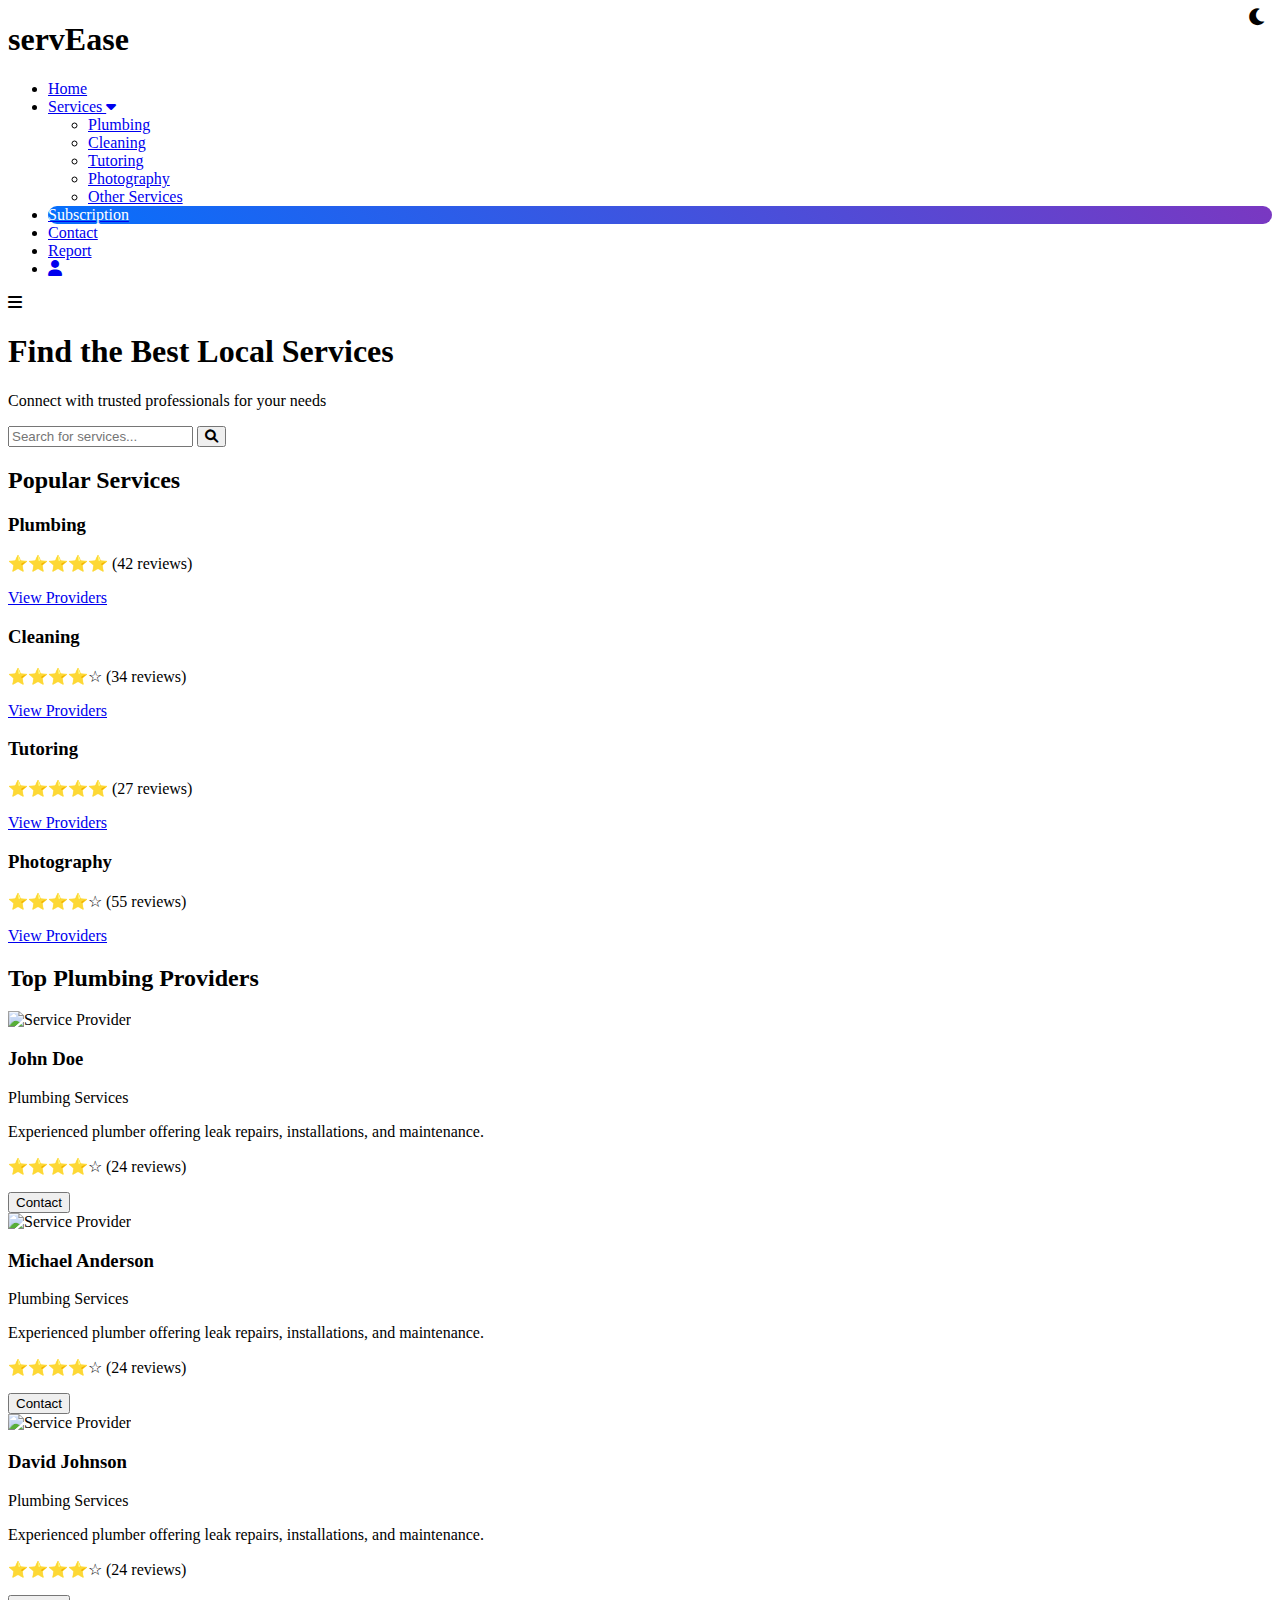
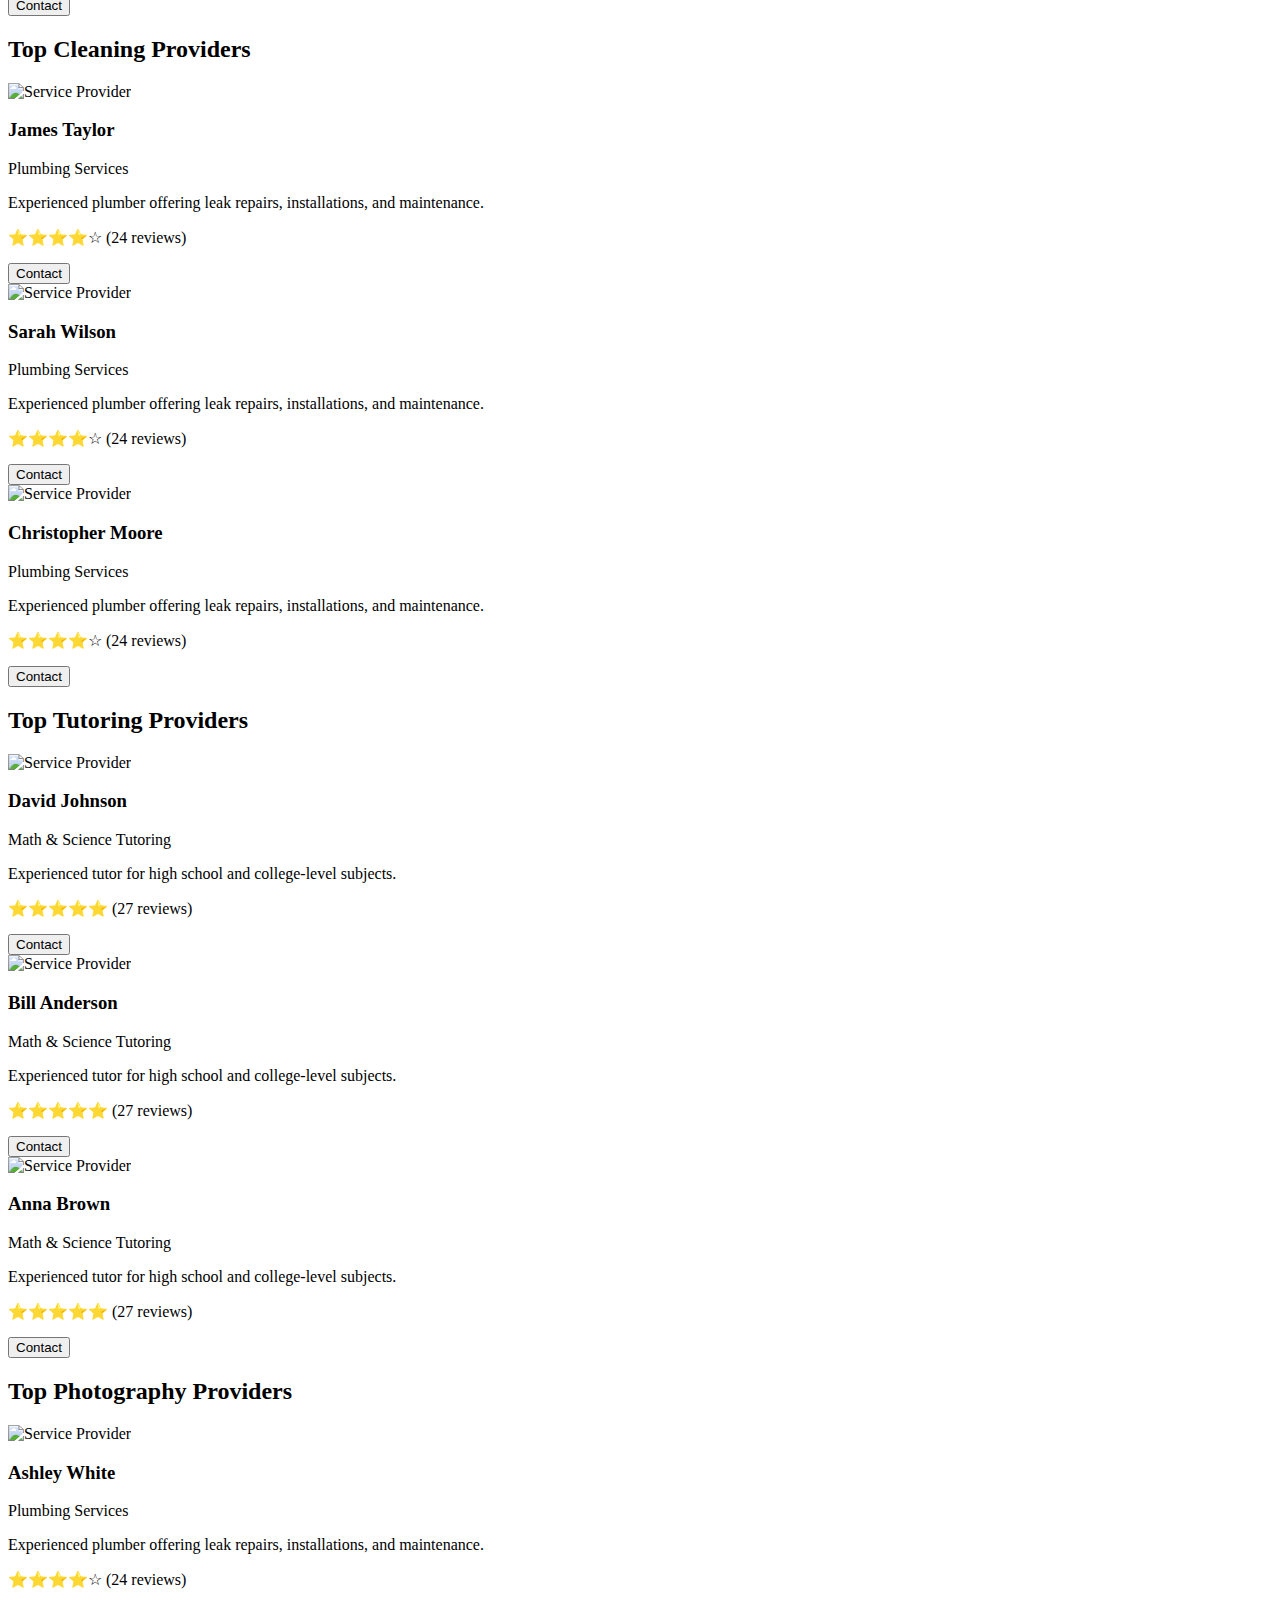
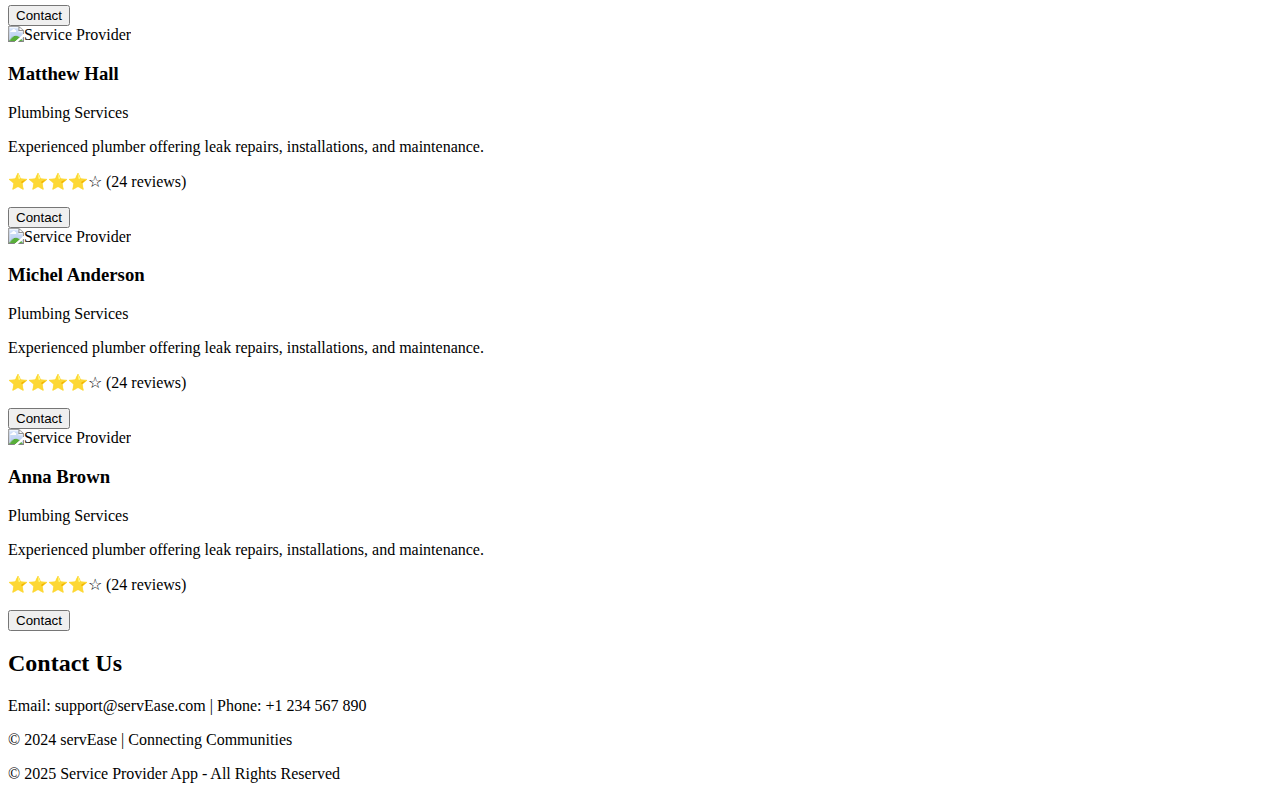
==== index.html @ fc525d80 "Add files via upload" ====
<!DOCTYPE html>
<html lang="en" data-theme="light">
<head>
    <meta charset="UTF-8">
    <meta name="viewport" content="width=device-width, initial-scale=1.0">
    <title>servEase : Local Services Aggregator</title>
    <link rel="stylesheet" href="https://cdnjs.cloudflare.com/ajax/libs/font-awesome/6.7.2/css/all.min.css" integrity="sha512-Evv84Mr4kqVGRNSgIGL/F/aIDqQb7xQ2vcrdIwxfjThSH8CSR7PBEakCr51Ck+w+/U6swU2Im1vVX0SVk9ABhg==" crossorigin="anonymous" referrerpolicy="no-referrer" />
    <link rel="stylesheet" href="styles.css">
    <link rel="stylesheet" href="https://cdnjs.cloudflare.com/ajax/libs/font-awesome/6.0.0-beta3/css/all.min.css">
    <script src="https://www.gstatic.com/dialogflow-console/fast/messenger/bootstrap.js?v=1"></script>
    <style>
        /* Fixed Dark mode styles */
        [data-theme="dark"] body {
            background-color: black;
            color: white;
        }

        [data-theme="dark"] section {
            background-color: black;
        }

        [data-theme="dark"] .service-card {
            background-color: rgb(74, 66, 212);
            color: white;
        }

        [data-theme="dark"] .service-info h3,
        [data-theme="dark"] .service-info p,
        [data-theme="dark"] .service-info button {
            color: white;
        }

        [data-theme="dark"] .container h2 {
            color: white;
        }

        /* Dark mode toggle styles */
        .theme-switch {
            display: flex;
            align-items: center;
            margin-left: 20px; 
            position: absolute;
            right: 8px;
            top: 2px
        }

        .theme-switch-button {
            background: none;
            border: none;
            cursor: pointer;
            font-size: 1.2rem;
            
            color: inherit;
            padding: 5px;
        }

        [data-theme="dark"] .theme-switch-button {
            color: white;
        }

        [data-theme="dark"] nav {
            background-color: #1a1a1a;
        }

        [data-theme="dark"] .nav-links a {
            color: white;
        }

        [data-theme="dark"] .service-item {
            background-color: rgb(74, 66, 212);
            color: white;
        }

        [data-theme="dark"] .service-item a {
            color: white;
        }

        [data-theme="dark"] header {
            background-color: #1a1a1a;
            color: white;
        }

        [data-theme="dark"] footer {
            background-color: #1a1a1a;
            color: white;
        }

/* Glowing Effect for Subscription Button */
.Subscription {
    font-size: 1rem; /* Reduced font size to match other nav items */
    font-weight: normal; /* Normal weight for better alignment */
    padding: px 10px; /* Adjust padding to make the button smaller */
    color: #fff;
    background: linear-gradient(45deg, #0072ff, #9c27b0, #2196f3, #00bcd4);

    background-size: 400% 400%;
    border-radius: 10px;
    box-shadow: none; /* Removed the heavy shadow */
    animation: gradientAnimation 5s ease infinite, glowing 1.5s ease-in-out infinite;
}


        @keyframes gradientAnimation {
            0% {
                background-position: 0% 50%;
            }
            50% {
                background-position: 100% 50%;
            }
            100% {
                background-position: 0% 50%;
            }
        }

        @keyframes glowing {
            0% {
                box-shadow: 0 0 5px #95ff00, 0 0 10px #b2c620, 0 0 15px #65c422, 0 0 20px #78c821;
            }
            50% {
                box-shadow: 0 0 5px #33cc33, 0 0 10px #33cc33, 0 0 15px #33cc33, 0 0 20px #33cc33;
            }
            100% {
                box-shadow: 0 0 5px #8ecc07, 0 0 10px #85e70e, 0 0 15px #85bd0c, 0 0 20px #ff0000;
            }
        }
    </style>
</head>

<body>
    <!-- Navigation Bar -->
    <!-- Navigation Bar -->
<nav>
    <div class="container">
        <div class="logo">
            <h1>servEase</h1>
        </div>
        <ul class="nav-links">
            <li><a href="#home">Home</a></li>
            <li class="dropdown">
                <a href="#services">Services <i class="fas fa-caret-down"></i></a>
                <ul class="dropdown-menu">
                    <li><a href="#plumbing">Plumbing</a></li>
                    <li><a href="#cleaning">Cleaning</a></li>
                    <li><a href="#tutoring">Tutoring</a></li>
                    <li><a href="#photography">Photography</a></li>
                    <li><a href="#other">Other Services</a></li>
                </ul>
            </li>
            <!-- Glowing Subscription Button -->
            <li><a href="plan.html"><div class="Subscription">Subscription</div></a></li>
            <li><a href="#contact">Contact</a></li>
            <li><a href="report.html">Report</a></li>
            <li><a href="profile.html"><i class="fa-solid fa-user"></i></a> </li>
            <li class="theme-switch">
                <button class="theme-switch-button" id="themeToggle">
                    <i class="fas fa-moon"></i>
                </button>
            </li>
        </ul>
        <div class="menu-toggle">
            <i class="fas fa-bars"></i>
        </div>
    </div>
</nav>


    <!-- Hero Section -->
    <header id="home">
        <div class="container">
            <h1>Find the Best Local Services</h1>
            <p>Connect with trusted professionals for your needs</p>
            <form class="search-bar">
                <input type="text" placeholder="Search for services...">
                <button type="submit"><i class="fas fa-search"></i></button>
            </form>
        </div>
    </header>

    


    
    
     

 

    <!-- JavaScript for Theme Toggle -->
    <script>
        const themeToggle = document.getElementById("themeToggle");
        themeToggle.addEventListener("click", () => {
            document.documentElement.setAttribute(
                "data-theme", 
                document.documentElement.getAttribute("data-theme") === "dark" ? "light" : "dark"
            );
        });
    </script>

</body>
</html>


    <!-- Popular Services Section -->
    <section id="services">
        <div class="container">
            <h2>Popular Services</h2>
            <div class="service-list">
                <div class="service-item">
                    <h3>Plumbing</h3>
                    <p>⭐⭐⭐⭐⭐ (42 reviews)</p>
                    <a href="services.html#plumbing">View Providers</a>
                </div>
                <div class="service-item">
                    <h3>Cleaning</h3>
                    <p>⭐⭐⭐⭐☆ (34 reviews)</p>
                    <a href="services.html#cleaning">View Providers</a>
                </div>
                <div class="service-item">
                    <h3>Tutoring</h3>
                    <p>⭐⭐⭐⭐⭐ (27 reviews)</p>
                    <a href="services.html#tutoring">View Providers</a>
                </div>
                <div class="service-item">
                    <h3>Photography</h3>
                    <p>⭐⭐⭐⭐☆ (55 reviews)</p>
                    <a href="services.html#photography">View Providers</a>
                </div>
            </div>
        </div>
    </section>

    <!-- Services Detail Sections -->
    <!-- Plumbing Service Providers -->
    <section id="plumbing">
        <div class="container">
            <h2>Top Plumbing Providers</h2>
            <div class="service-grid">
                <div class="service-card">
                    <img src="https://plus.unsplash.com/premium_photo-1664299069577-11579b487e6c?q=80&w=2070&auto=format&fit=crop&ixlib=rb-4.0.3&ixid=M3wxMjA3fDB8MHxwaG90by1wYWdlfHx8fGVufDB8fHx8fA%3D%3D" alt="Service Provider">
                    <div class="service-info">
                        <h3>John Doe</h3>
                        <p class="category">Plumbing Services</p>
                        <p class="description">Experienced plumber offering leak repairs, installations, and maintenance.</p>
                        <p class="reviews">⭐⭐⭐⭐☆ (24 reviews)</p>
                        <button>Contact</button>
                    </div>
                </div>
                <div class="service-card">
                    <img src="https://plus.unsplash.com/premium_photo-1661342406124-740ae7a0dd0e?q=80&w=2069&auto=format&fit=crop&ixlib=rb-4.0.3&ixid=M3wxMjA3fDB8MHxwaG90by1wYWdlfHx8fGVufDB8fHx8fA%3D%3D" alt="Service Provider">
                    <div class="service-info">
                        <h3>Michael Anderson</h3>
                        <p class="category">Plumbing Services</p>
                        <p class="description">Experienced plumber offering leak repairs, installations, and maintenance.</p>
                        <p class="reviews">⭐⭐⭐⭐☆ (24 reviews)</p>
                        <button>Contact</button>
                    </div>
                </div>
                <div class="service-card">
                    <img src="https://plus.unsplash.com/premium_photo-1682125979416-7633eff814c9?q=80&w=2070&auto=format&fit=crop&ixlib=rb-4.0.3&ixid=M3wxMjA3fDB8MHxwaG90by1wYWdlfHx8fGVufDB8fHx8fA%3D%3D" alt="Service Provider">
                    <div class="service-info">
                        <h3>David Johnson</h3>
                        <p class="category">Plumbing Services</p>
                        <p class="description">Experienced plumber offering leak repairs, installations, and maintenance.</p>
                        <p class="reviews">⭐⭐⭐⭐☆ (24 reviews)</p>
                        <button>Contact</button>
                    </div>
                </div>
            </div>
        </div>
    </section>

    <!-- Cleaning Service Providers -->
    <section id="cleaning">
        <div class="container">
            <h2>Top Cleaning Providers</h2>
            <div class="service-grid">
                <div class="service-card">
                    <img src="https://img.freepik.com/free-photo/middle-aged-woman-wearing-apron-rubber-gloves-standing-with-mops-holding-sponge-smiling-cheerfully-positive-happy-white-wall_141793-22773.jpg?t=st=1734519029~exp=1734522629~hmac=44e554a6f32b3977508e9a582c7673131a3295082e60275663835a9b30c824e3&w=996" alt="Service Provider">
                    <div class="service-info">
                        <h3>James Taylor</h3>
                        <p class="category">Plumbing Services</p>
                        <p class="description">Experienced plumber offering leak repairs, installations, and maintenance.</p>
                        <p class="reviews">⭐⭐⭐⭐☆ (24 reviews)</p>
                        <button>Contact</button>
                    </div>
                </div>
                <div class="service-card">
                    <img src="https://img.freepik.com/free-photo/young-pretty-woman-apron-with-washed-plates-dish-soap-bottle-dish-soap-with-blank-label-stack-clean-plates_231208-10997.jpg?t=st=1734519064~exp=1734522664~hmac=d5dcd986f8fd4e31386e50861eb1334be01b4037b3a289accc0153d67b5670d3&w=996" alt="Service Provider">
                    <div class="service-info">
                        <h3>Sarah Wilson</h3>
                        <p class="category">Plumbing Services</p>
                        <p class="description">Experienced plumber offering leak repairs, installations, and maintenance.</p>
                        <p class="reviews">⭐⭐⭐⭐☆ (24 reviews)</p>
                        <button>Contact</button>
                    </div>
                </div>
                <div class="service-card">
                    <img src="https://img.freepik.com/free-photo/middle-aged-woman-wearing-apron-rubber-gloves-holding-cleaning-supplies-scrubbing-brush_141793-22763.jpg?t=st=1734519204~exp=1734522804~hmac=70968a5eaf4479736274d30efc166dd21ecae3a2568ee92376171152c10eba47&w=996" alt="Service Provider">
                    <div class="service-info">
                        <h3>Christopher Moore</h3>
                        <p class="category">Plumbing Services</p>
                        <p class="description">Experienced plumber offering leak repairs, installations, and maintenance.</p>
                        <p class="reviews">⭐⭐⭐⭐☆ (24 reviews)</p>
                        <button>Contact</button>
                    </div>
                </div>
            </div>
        </div>
    </section>

    <!-- Tutoring Service Providers -->
    <section id="tutoring">
        <div class="container">
            <h2>Top Tutoring Providers</h2>
            <div class="service-grid">
                <div class="service-card">
                    <img src="https://img.freepik.com/free-photo/preteen-boy-uses-laptop-make-video-call-with-his-teacher-his-mother_158595-7526.jpg?t=st=1734519291~exp=1734522891~hmac=cd84b80d07dfe8beb6700a82e114072d345ee5c9f2f3403f3d38bccf1a282749&w=996" alt="Service Provider">
                    <div class="service-info">
                        <h3>David Johnson</h3>
                        <p class="category">Math & Science Tutoring</p>
                        <p class="description">Experienced tutor for high school and college-level subjects.</p>
                        <p class="reviews">⭐⭐⭐⭐⭐ (27 reviews)</p>
                        <button>Contact</button>
                    </div>
                </div>
                <div class="service-card">
                    <img src="https://img.freepik.com/free-photo/female-tutor-cute-boy-learning-home_23-2148573949.jpg?t=st=1734519319~exp=1734522919~hmac=d708042506f5410af25d82af3d04d227b3c1812765e5d7c9ceac4dea01b57da3&w=1380" alt="Service Provider">
                    <div class="service-info">
                        <h3>Bill Anderson</h3>
                        <p class="category">Math & Science Tutoring</p>
                        <p class="description">Experienced tutor for high school and college-level subjects.</p>
                        <p class="reviews">⭐⭐⭐⭐⭐ (27 reviews)</p>
                        <button>Contact</button>
                    </div>
                </div>
                <div class="service-card">
                    <img src="https://img.freepik.com/free-photo/mother-daughter-helping-daughter-with-her-homework_1170-2790.jpg?t=st=1734519351~exp=1734522951~hmac=014f28b0899ca55fbe51d9fbfe7b23805776b53f43d1005eec5214e0d1294064&w=996" alt="Service Provider">
                    <div class="service-info">
                        <h3>Anna Brown</h3>
                        <p class="category">Math & Science Tutoring</p>
                        <p class="description">Experienced tutor for high school and college-level subjects.</p>
                        <p class="reviews">⭐⭐⭐⭐⭐ (27 reviews)</p>
                        <button>Contact</button>
                    </div>
                </div>
            </div>
        </div>
    </section>

    <!-- Photography Service Providers -->
    <section id="photography">
        <div class="container">
            <h2>Top Photography Providers</h2>
            <div class="service-grid">
                <div class="service-card">
                    <img src="https://images.pexels.com/photos/1264210/pexels-photo-1264210.jpeg?auto=compress&cs=tinysrgb&w=1260&h=750&dpr=2" alt="Service Provider">
                    <div class="service-info">
                        <h3>Ashley White</h3>
                        <p class="category">Plumbing Services
                            <p class="description">Experienced plumber offering leak repairs, installations, and maintenance.</p>
                        <p class="reviews">⭐⭐⭐⭐☆ (24 reviews)</p>
                        <button>Contact</button>
                    </div>
                </div>
                <div class="service-card">
                    <img src="https://images.pexels.com/photos/2179205/pexels-photo-2179205.jpeg?auto=compress&cs=tinysrgb&w=1260&h=750&dpr=2" alt="Service Provider">
                    <div class="service-info">
                        <h3>Matthew Hall</h3>
                        <p class="category">Plumbing Services</p>
                        <p class="description">Experienced plumber offering leak repairs, installations, and maintenance.</p>
                        <p class="reviews">⭐⭐⭐⭐☆ (24 reviews)</p>
                        <button>Contact</button>
                    </div>
                </div>
                <div class="service-card">
                    <img src="https://images.pexels.com/photos/1854897/pexels-photo-1854897.jpeg?auto=compress&cs=tinysrgb&w=1260&h=750&dpr=2" alt="Service Provider">
                    <div class="service-info">
                        <h3>Michel Anderson</h3>
                        <p class="category">Plumbing Services</p>
                        <p class="description">Experienced plumber offering leak repairs, installations, and maintenance.</p>
                        <p class="reviews">⭐⭐⭐⭐☆ (24 reviews)</p>
                        <button>Contact</button>
                    </div>
                </div>
                <div class="service-card">
                    <img src="https://images.pexels.com/photos/1380681/pexels-photo-1380681.jpeg?auto=compress&cs=tinysrgb&w=600" alt="Service Provider">
                    <div class="service-info">
                        <h3>Anna Brown</h3>
                        <p class="category">Plumbing Services</p>
                        <p class="description">Experienced plumber offering leak repairs, installations, and maintenance.</p>
                        <p class="reviews">⭐⭐⭐⭐☆ (24 reviews)</p>
                        <button>Contact</button>
                    </div>
                </div>
                <!-- Additional cards for 4 more providers -->
            </div>
        </div>
    </section>

    <!-- Footer -->
    <footer id="contact">
        <div class="container">
            <h2>Contact Us</h2>
            <p>Email: support@servEase.com | Phone: +1 234 567 890</p>
            <p>&copy; 2024 servEase | Connecting Communities</p>
        </div>
    </footer>

    <script>
        // Responsive Menu Toggle
        const menuToggle = document.querySelector(".menu-toggle");
        const navLinks = document.querySelector(".nav-links");

        menuToggle.addEventListener("click", () => {
            navLinks.classList.toggle("active");
        });

        // Dark Mode Toggle
        const themeToggle = document.getElementById('themeToggle');
        const html = document.documentElement;
        const icon = themeToggle.querySelector('i');

        themeToggle.addEventListener('click', () => {
            const currentTheme = html.getAttribute('data-theme');
            const newTheme = currentTheme === 'dark' ? 'light' : 'dark';
            
            html.setAttribute('data-theme', newTheme);
            
            // Toggle icon
            if (newTheme === 'dark') {
                icon.classList.remove('fa-moon');
                icon.classList.add('fa-sun');
            } else {
                icon.classList.remove('fa-sun');
                icon.classList.add('fa-moon');
            }
        });
    </script>
    <!-- Your existing content -->
    <footer>
        &copy; 2025 Service Provider App - All Rights Reserved
    </footer>

    <df-messenger
      intent="WELCOME"
      chat-title="ServEaseBot"
      agent-id="d2f25400-7bde-4cea-a488-c2954b39d8f3"
      language-code="en"
    ></df-messenger>
</body>
</html>
    
    
</body>
</html>
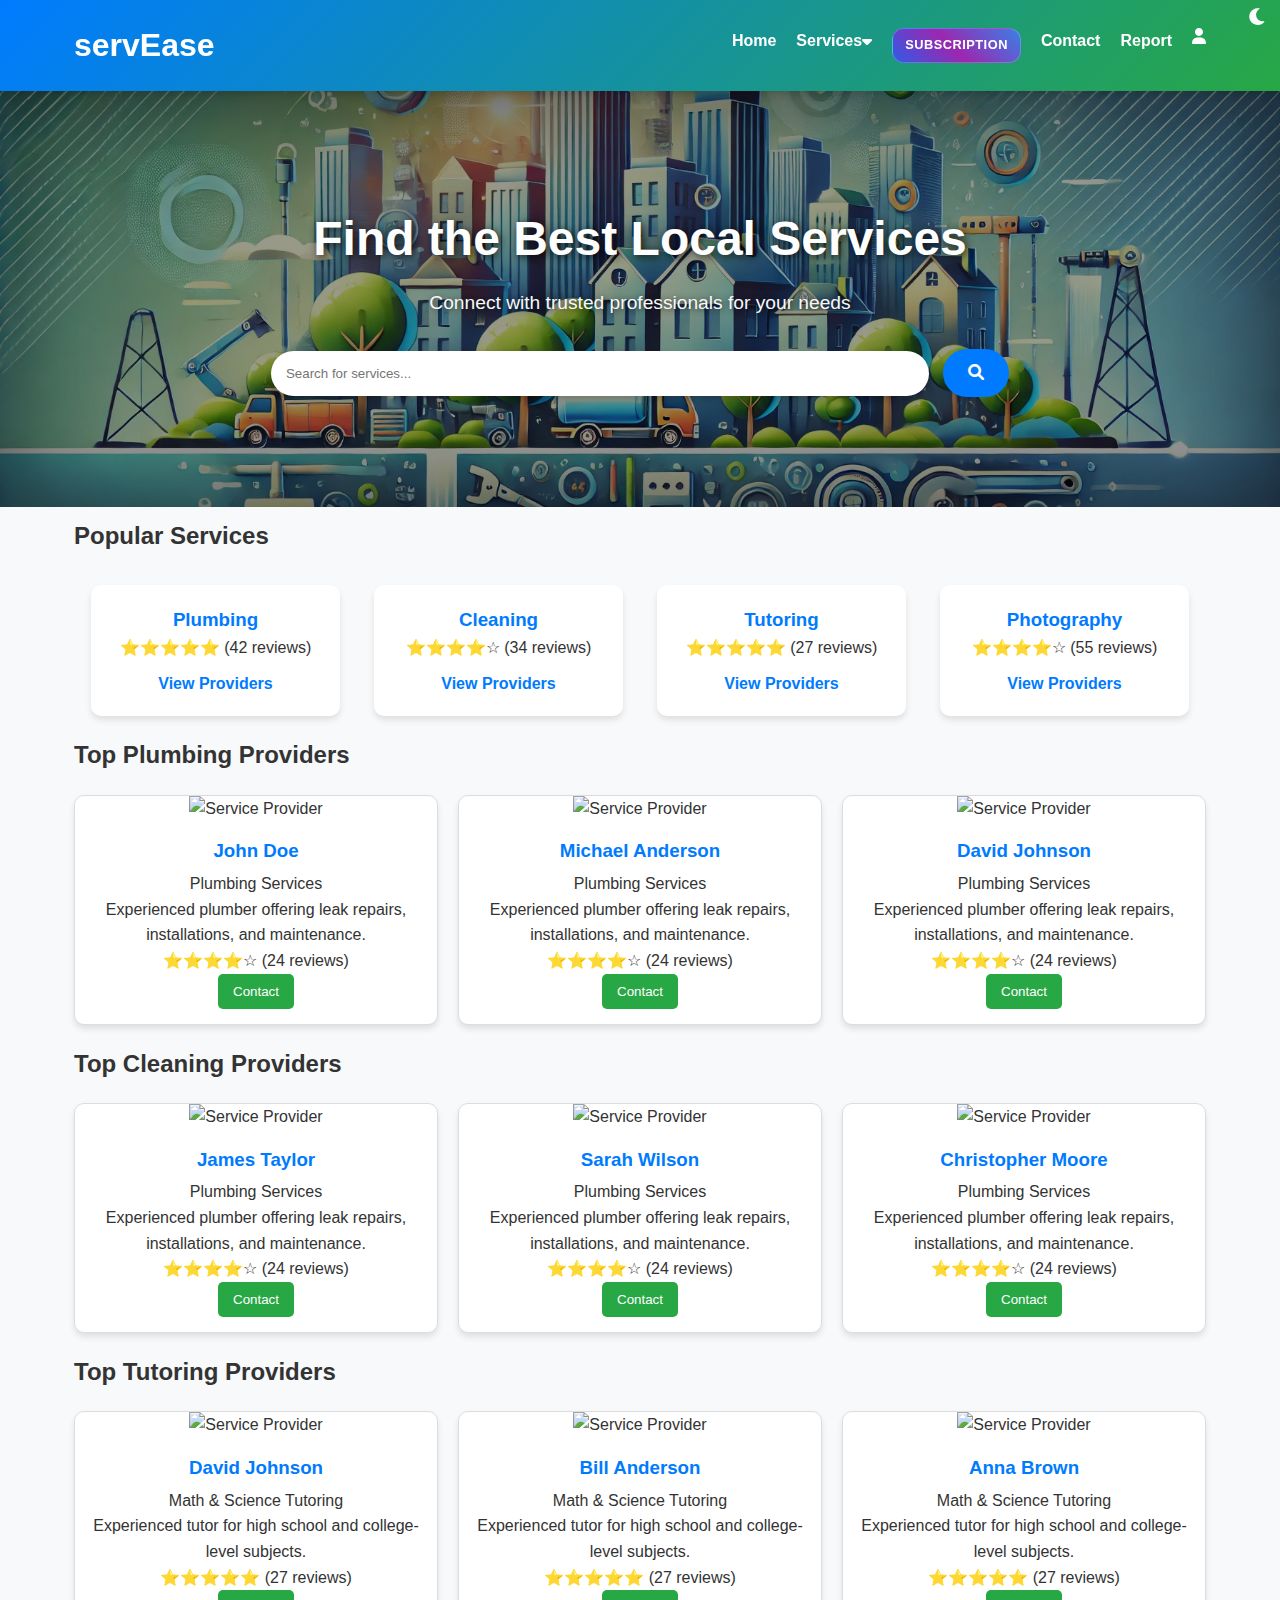
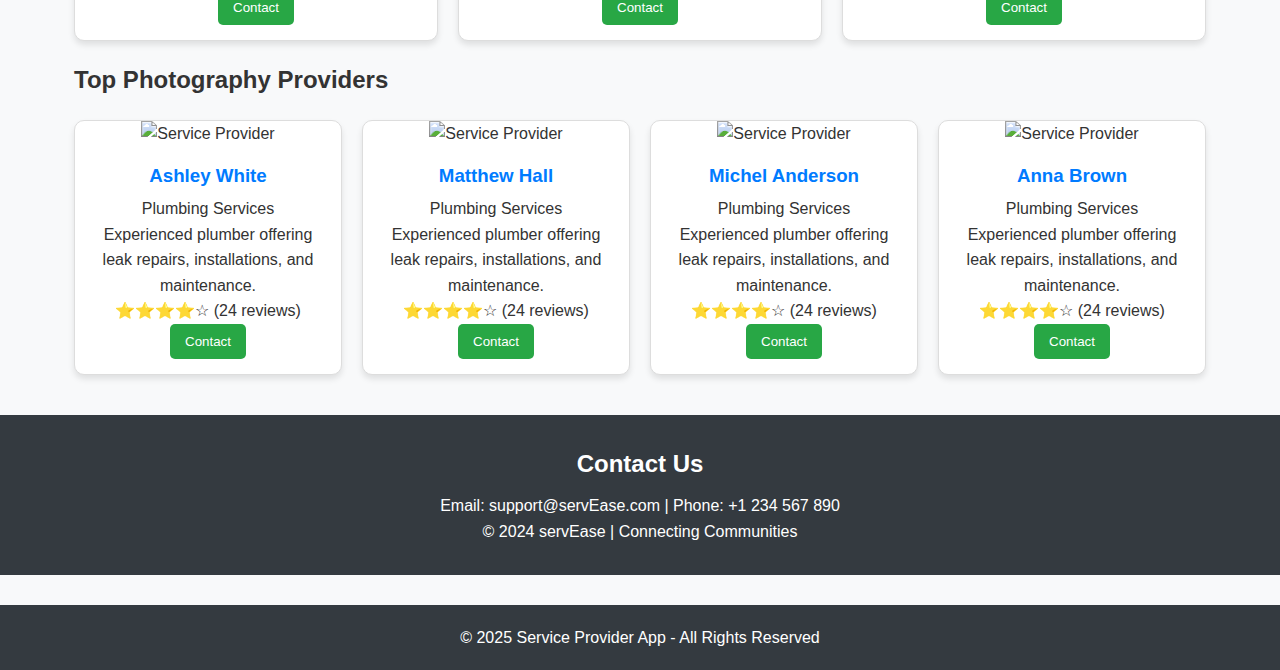
==== commit 16472b5d: "Add files via upload" ====
--- a/index.html
+++ b/index.html
@@ -87,42 +87,61 @@
 
 /* Glowing Effect for Subscription Button */
 .Subscription {
-    font-size: 1rem; /* Reduced font size to match other nav items */
-    font-weight: normal; /* Normal weight for better alignment */
-    padding: px 10px; /* Adjust padding to make the button smaller */
-    color: #fff;
+    font-size: 0.8rem;
+    font-weight: 600;
+    padding: 6px 12px;
+    color: #ffffff;
     background: linear-gradient(45deg, #0072ff, #9c27b0, #2196f3, #00bcd4);
 
-    background-size: 400% 400%;
-    border-radius: 10px;
-    box-shadow: none; /* Removed the heavy shadow */
-    animation: gradientAnimation 5s ease infinite, glowing 1.5s ease-in-out infinite;
+
+
+    background-size: 200% 200%;
+    border-radius: 12px;
+    transition: all 0.3s ease;
+    text-transform: uppercase;
+    letter-spacing: 0.5px;
+    border: 1px solid rgba(255, 255, 255, 0.2);
+    animation: gradientMove 3s ease infinite, glow 2s ease-in-out infinite;
 }
 
-
-        @keyframes gradientAnimation {
-            0% {
-                background-position: 0% 50%;
-            }
-            50% {
-                background-position: 100% 50%;
-            }
-            100% {
-                background-position: 0% 50%;
-            }
-        }
-
-        @keyframes glowing {
-            0% {
-                box-shadow: 0 0 5px #95ff00, 0 0 10px #b2c620, 0 0 15px #65c422, 0 0 20px #78c821;
-            }
-            50% {
-                box-shadow: 0 0 5px #33cc33, 0 0 10px #33cc33, 0 0 15px #33cc33, 0 0 20px #33cc33;
-            }
-            100% {
-                box-shadow: 0 0 5px #8ecc07, 0 0 10px #85e70e, 0 0 15px #85bd0c, 0 0 20px #ff0000;
-            }
-        }
+.Subscription:hover {
+    transform: translateY(-2px);
+    background-position: right center;
+}
+
+@keyframes gradientMove {
+    0% {
+        background-position: 0% 50%;
+    }
+    50% {
+        background-position: 100% 50%;
+    }
+    100% {
+        background-position: 0% 50%;
+    }
+}
+
+@keyframes glow {
+    0% {
+        box-shadow: 0 0 5px rgba(33, 150, 243, 0.3),
+                    0 0 10px rgba(33, 150, 243, 0.2);
+    }
+    50% {
+        box-shadow: 0 0 20px rgba(33, 150, 243, 0.6),
+                    0 0 30px rgba(33, 150, 243, 0.4);
+    }
+    100% {
+        box-shadow: 0 0 5px rgba(33, 150, 243, 0.3),
+                    0 0 10px rgba(33, 150, 243, 0.2);
+    }
+}
+
+/* Adjust the navigation link to properly contain the button */
+.nav-links li a {
+    display: flex;
+    align-items: center;
+    text-decoration: none;
+}
     </style>
 </head>
 
--- a/styles.css
+++ b/styles.css
@@ -0,0 +1,441 @@
+/* General Reset */
+* {
+    margin: 0;
+    padding: 0;
+    box-sizing: border-box;
+    font-family: 'Arial', sans-serif;
+}
+
+body {
+    line-height: 1.6;
+    background: #f8f9fa;
+    color: #333;
+}
+
+/* Container */
+.container {
+    width: 90%;
+    max-width: 1200px;
+    margin: 0 auto;
+    padding: 10px;
+}
+
+/* Navigation */
+nav {
+    background: linear-gradient(135deg, #007bff, #28a745);
+    color: white;
+    padding: 10px 0;
+    position: sticky;
+    top: 0;
+    z-index: 100;
+    box-shadow: 0 4px 6px rgba(0, 0, 0, 0.1);
+}
+
+nav .container {
+    display: flex;
+    justify-content: space-between;
+    align-items: center;
+}
+
+nav ul {
+    display: flex;
+    list-style: none;
+}
+
+nav ul li {
+    margin-left: 20px;
+    position: relative;
+}
+
+nav ul li a {
+    color: white;
+    text-decoration: none;
+    font-weight: bold;
+    transition: color 0.3s;
+}
+
+nav ul li a:hover {
+    color: #ddd;
+}
+
+nav .dropdown:hover .dropdown-menu {
+    display: block;
+}
+
+nav .dropdown .dropdown-menu {
+    display: none;
+    position: absolute;
+    top: 100%;
+    left: 0;
+    background-color: #28a745;
+    min-width: 160px;
+    padding: 10px 0;
+    box-shadow: 0 4px 6px rgba(0, 0, 0, 0.1);
+    border-radius: 5px;
+}
+
+nav .dropdown .dropdown-menu li {
+    padding: 10px;
+    width: 100%;
+}
+
+nav .dropdown .dropdown-menu li a {
+    color: white;
+    font-weight: normal;
+    padding: 10px;
+    display: block;
+    text-decoration: none;
+    transition: background 0.3s;
+}
+
+nav .dropdown .dropdown-menu li a:hover {
+    background-color: #007bff;
+}
+
+.menu-toggle {
+    display: none;
+    font-size: 1.5rem;
+    cursor: pointer;
+}
+
+/* Hero Section */
+header {
+    background: url("DALL·E .png") no-repeat center center/cover;
+    position: relative;
+    color: white;
+    text-align: center;
+    padding: 100px 20px;
+    box-shadow: inset 0 0 100px rgba(0, 0, 0, 0.5);
+}
+
+header::before {
+    content: '';
+    position: absolute;
+    top: 0;
+    left: 0;
+    width: 100%;
+    height: 100%;
+    background-color: rgba(0, 0, 0, 0.4); /* Slightly dark overlay */
+    z-index: 1;
+}
+
+header .container {
+    position: relative;
+    z-index: 2; /* Ensures text appears above the overlay */
+}
+
+
+header h1 {
+    font-size: 3.5rem; /* Increased font size */
+    font-weight: bold; /* Bolder text */
+    color: #fdfdfd; /* Bright white text */
+    text-shadow: 2px 2px 8px rgba(0, 0, 0, 0.8); /* Strong text shadow */
+    margin-bottom: 20px;
+}
+
+header p {
+    font-size: 1.2rem;
+    color: #f8f8f8; /* Slightly dimmed white for contrast */
+    text-shadow: 1px 1px 6px rgba(0, 0, 0, 0.7); /* Subtle text shadow */
+    margin-bottom: 30px;
+}
+
+header .search-bar input {
+    padding: 15px;
+    width: 60%;
+    border: none;
+    border-radius: 30px;
+    margin-right: 10px;
+    box-shadow: 0px 4px 6px rgba(0, 0, 0, 0.2);
+}
+
+header .search-bar button {
+    padding: 15px 25px;
+    background: #007bff;
+    color: white;
+    border: none;
+    cursor: pointer;
+    border-radius: 30px;
+    font-size: 1rem;
+    transition: background 0.3s ease;
+}
+
+header .search-bar button:hover {
+    background: #0056b3;
+}
+
+header h1 {
+    font-size: 3rem;
+    margin-bottom: 10px;
+}
+
+.search-bar input {
+    padding: 10px;
+    width: 70%;
+    border: none;
+    border-radius: 5px;
+}
+
+.search-bar button {
+    padding: 10px;
+    background: #28a745;
+    color: white;
+    border: none;
+    cursor: pointer;
+}
+
+/* Popular Services Section */
+.service-list {
+    display: flex;
+    justify-content: space-around;
+    margin-top: 30px;
+}
+
+.service-item {
+    background: white;
+    padding: 20px;
+    border-radius: 10px;
+    box-shadow: 0 4px 6px rgba(0, 0, 0, 0.1);
+    text-align: center;
+    width: 22%;
+    transition: transform 0.3s;
+}
+
+.service-item:hover {
+    transform: translateY(-5px);
+}
+
+.service-item a {
+    text-decoration: none;
+    color: #007bff;
+    font-weight: bold;
+    margin-top: 10px;
+    display: block;
+}
+
+.service-item h3 {
+    color: #007bff;
+}
+
+/* Service Grid */
+.service-grid {
+    display: grid;
+    grid-template-columns: repeat(auto-fit, minmax(250px, 1fr));
+    gap: 20px;
+    margin-top: 20px;
+}
+
+.service-card {
+    background: white;
+    border: 1px solid #ddd;
+    border-radius: 10px;
+    overflow: hidden;
+    box-shadow: 0 4px 6px rgba(0, 0, 0, 0.1);
+    text-align: center;
+    transition: transform 0.3s;
+}
+
+.service-card:hover {
+    transform: translateY(-5px);
+}
+
+.service-card img {
+    width: 100%;
+    height: 200px;
+    object-fit: cover;
+}
+
+.service-info {
+    padding: 15px;
+}
+
+.service-info h3 {
+    margin-bottom: 5px;
+    color: #007bff;
+}
+
+button {
+    background: #28a745;
+    color: white;
+    border: none;
+    padding: 10px 15px;
+    cursor: pointer;
+    border-radius: 5px;
+    transition: background 0.3s;
+}
+
+button:hover {
+    background: #218838;
+}
+
+/* Footer */
+footer {
+    background: #343a40;
+    color: white;
+    text-align: center;
+    padding: 20px 0;
+    margin-top: 30px;
+}
+
+footer h2 {
+    margin-bottom: 10px;
+}
+
+/* Report Section */
+#report {
+    text-align: center;
+    padding: 50px 20px;
+    background: #f8f9fa;
+}
+
+#report h2 {
+    font-size: 2.5rem;
+    color: #007bff;
+    margin-bottom: 20px;
+}
+
+.report-form {
+    max-width: 600px;
+    margin: 0 auto;
+    text-align: left;
+    background: white;
+    padding: 20px;
+    border-radius: 10px;
+    box-shadow: 0 4px 6px rgba(0, 0, 0, 0.1);
+}
+
+.report-form label {
+    display: block;
+    margin-bottom: 5px;
+    font-weight: bold;
+    color: #333;
+}
+
+.report-form input, 
+.report-form textarea {
+    width: 100%;
+    padding: 10px;
+    margin-bottom: 15px;
+    border: 1px solid #ddd;
+    border-radius: 5px;
+    font-size: 1rem;
+}
+
+.report-form textarea {
+    resize: none;
+}
+
+.report-form button {
+    width: 100%;
+    padding: 10px;
+    background: #007bff;
+    color: white;
+    border: none;
+    border-radius: 5px;
+    font-size: 1rem;
+    cursor: pointer;
+    transition: background 0.3s ease;
+}
+
+.report-form button:hover {
+    background: #0056b3;
+}
+
+/* Chatbot Container Styles */
+.chatbot-container {
+    position: fixed;
+    bottom: 20px;
+    right: 20px;
+    z-index: 9999;
+}
+
+/* Chatbot Button Styles */
+.chatbot-button {
+    background-color: #007bff;
+    color: white;
+    font-size: 20px;
+    border: none;
+    border-radius: 50%;
+    padding: 15px;
+    cursor: pointer;
+    box-shadow: 0 4px 10px rgba(0, 0, 0, 0.1);
+    transition: transform 0.3s ease;
+}
+
+/* Hover Effect */
+.chatbot-button:hover {
+    transform: scale(1.1);
+}
+
+/* Chatbot Window Styles */
+.chatbot-window {
+    display: none;
+    position: absolute;
+    bottom: 60px;
+    right: 0;
+    width: 300px;
+    height: 400px;
+    background-color: white;
+    box-shadow: 0 4px 20px rgba(0, 0, 0, 0.1);
+    border-radius: 10px;
+    overflow: hidden;
+    display: flex;
+    flex-direction: column;
+}
+
+/* Chatbot Header Styles */
+.chatbot-header {
+    background-color: #007bff;
+    color: white;
+    padding: 10px;
+    display: flex;
+    justify-content: space-between;
+    align-items: center;
+}
+
+.chatbot-header h4 {
+    margin: 0;
+}
+
+/* Close Button Styles */
+.close-chatbot {
+    background: none;
+    border: none;
+    color: white;
+    font-size: 18px;
+    cursor: pointer;
+}
+
+/* Chatbot Content Styles */
+.chatbot-content {
+    padding: 10px;
+    flex: 1;
+    overflow-y: auto;
+}
+
+.chatbot-content p {
+    font-size: 16px;
+}
+
+/* Input and Send Button Styles */
+.chatbot-window input {
+    padding: 10px;
+    border: 1px solid #ddd;
+    border-radius: 5px;
+    margin: 10px;
+    font-size: 14px;
+}
+
+#sendMessage {
+    padding: 10px 15px;
+    background-color: #007bff;
+    color: white;
+    border: none;
+    border-radius: 5px;
+    cursor: pointer;
+}
+
+#sendMessage:hover {
+    background-color: #0056b3;
+}
+
